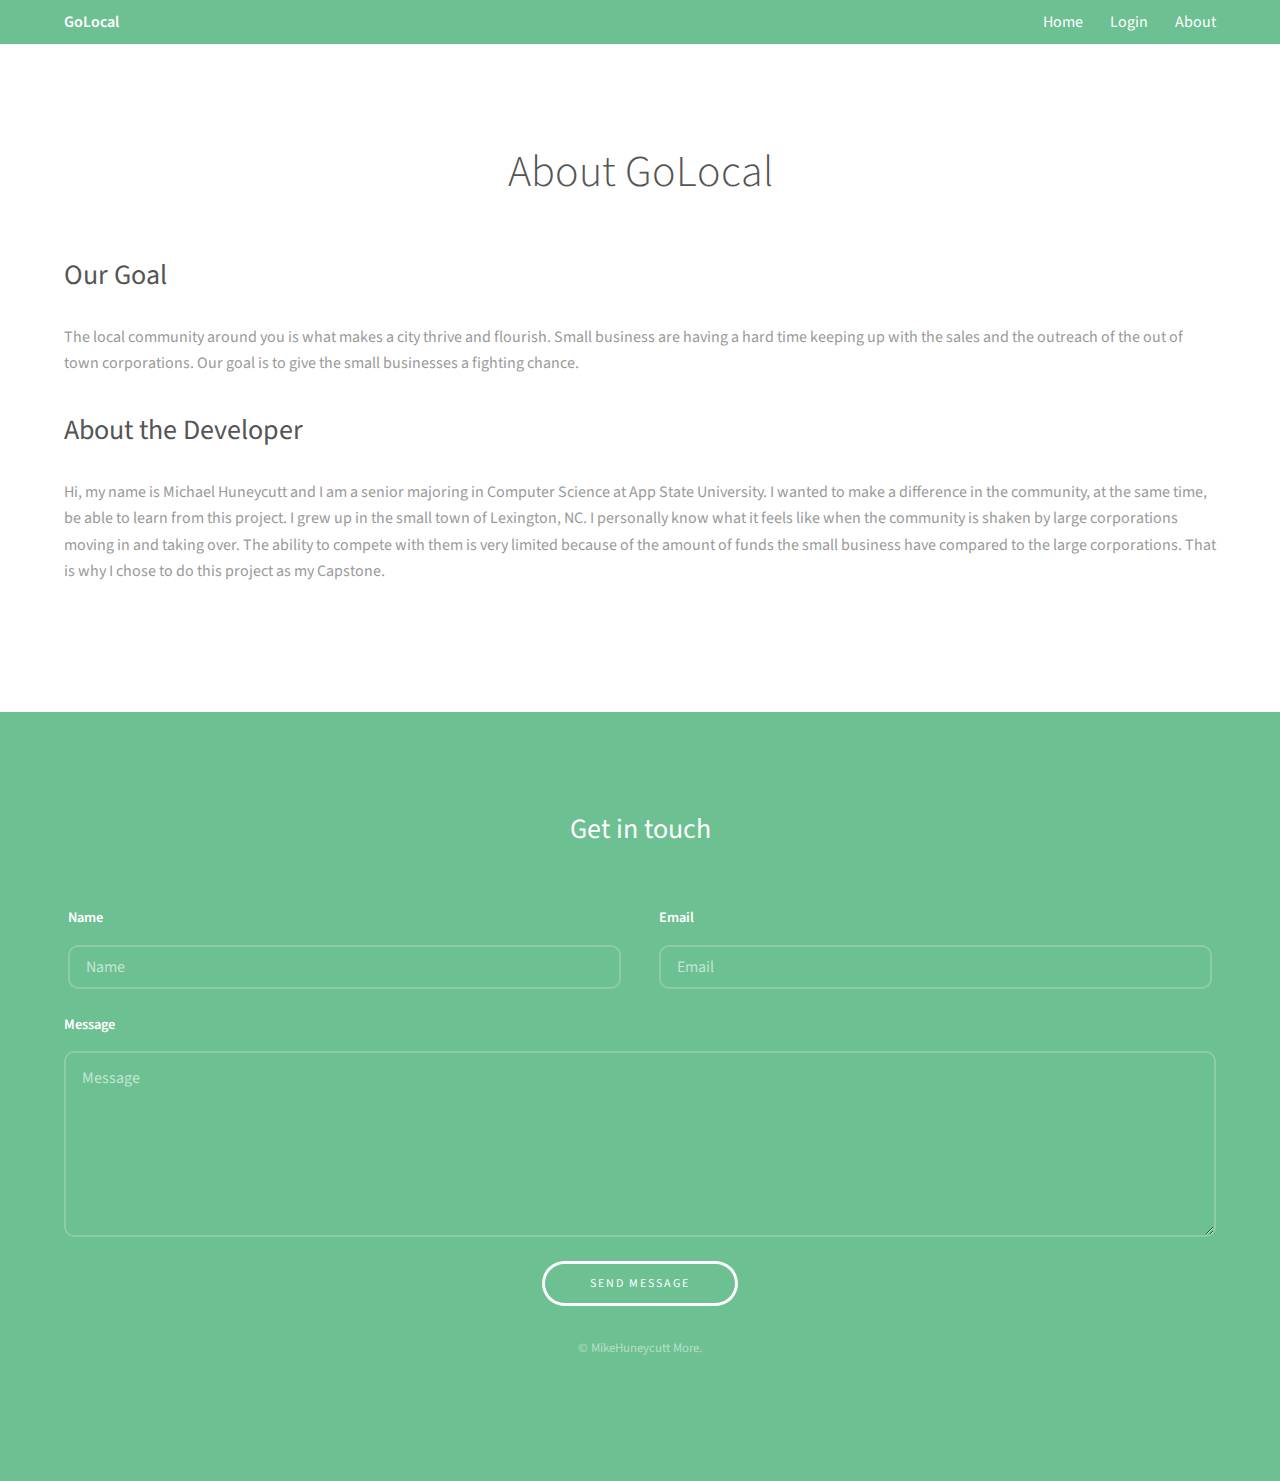
==== about.html @ 4cf11642 "updated git with webfiles" ====
<!DOCTYPE HTML>
<!--
	Projection by TEMPLATED
	templated.co @templatedco
	Released for free under the Creative Commons Attribution 3.0 license (templated.co/license)
-->
<html>
	<head>
		<title>About</title>
		<meta charset="utf-8" />
		<meta name="viewport" content="width=device-width, initial-scale=1" />
		<link rel="stylesheet" href="assets/css/main.css" />
	</head>
	<body class="subpage">

		<!-- Header -->
			<header id="header">
				<div class="inner">
					<a href="index.html" class="logo"><strong>GoLocal</strong></a>
					<nav id="nav">
						<a href="index.html">Home</a>
						<a href="login.html">Login</a>
						<a href="about.html">About</a>
					</nav>
					<a href="#navPanel" class="navPanelToggle"><span class="fa fa-bars"></span></a>
				</div>
			</header>

		<!-- Main -->
			<section id="main" class="wrapper">
				<div class="inner">
					<header class="align-center">
						<h2>About GoLocal</h2>
						<p></p>
					</header>

					<!-- Content -->
						<h3 id="content">Our Goal</h3>
						<p>The local community around you is what makes a city thrive and flourish. Small business are having a hard time keeping up with the sales and the outreach of the out of town corporations. Our goal is to give the small businesses a fighting chance. </p>
						<div class="row">
							<div class="12u$">
								<h3>About the Developer</h3>
								<p>Hi, my name is Michael Huneycutt and I am a senior majoring in Computer Science at App State University. I wanted to make a difference in the community, at the same time, be able to learn from this project. I grew up in the small town of Lexington, NC. I personally know what it feels like when the community is shaken by large corporations moving in and taking over. The ability to compete with them is very limited because of the amount of funds the small business have compared to the large corporations. That is why I chose to do this project as my Capstone. </p>
							</div>
							
						</div>

					</div>

				</div>

			</section>

		<!-- Footer -->
			<footer id="footer">
				<div class="inner">

					<h3>Get in touch</h3>

					<form action="#" method="post">

						<div class="field half first">
							<label for="name">Name</label>
							<input name="name" id="name" type="text" placeholder="Name">
						</div>
						<div class="field half">
							<label for="email">Email</label>
							<input name="email" id="email" type="email" placeholder="Email">
						</div>
						<div class="field">
							<label for="message">Message</label>
							<textarea name="message" id="message" rows="6" placeholder="Message"></textarea>
						</div>
						<ul class="actions">
							<li><input value="Send Message" class="button alt" type="submit"></li>
						</ul>
					</form>

					<div class="copyright">
						&copy; MikeHuneycutt <a href="https://student.cs.appstate.edu/huneycuttmd1">More</a>.
					</div>

				</div>
			</footer>

		<!-- Scripts -->
			<script src="assets/js/jquery.min.js"></script>
			<script src="assets/js/skel.min.js"></script>
			<script src="assets/js/util.js"></script>
			<script src="assets/js/main.js"></script>

	</body>
</html>
---- assets/css/main.css ----
@charset "UTF-8";
@import url(font-awesome.min.css);
@import "https://fonts.googleapis.com/css?family=Source+Sans+Pro:300,400,600";

/*
	Projection by TEMPLATED
	templated.co @templatedco
	Released for free under the Creative Commons Attribution 3.0 license (templated.co/license)
*/

/* Reset */

	html, body, div, span, applet, object, iframe, h1, h2, h3, h4, h5, h6, p, blockquote, pre, a, abbr, acronym, address, big, cite, code, del, dfn, em, img, ins, kbd, q, s, samp, small, strike, strong, sub, sup, tt, var, b, u, i, center, dl, dt, dd, ol, ul, li, fieldset, form, label, legend, table, caption, tbody, tfoot, thead, tr, th, td, article, aside, canvas, details, embed, figure, figcaption, footer, header, hgroup, menu, nav, output, ruby, section, summary, time, mark, audio, video {
		margin: 0;
		padding: 0;
		border: 0;
		font-size: 100%;
		font: inherit;
		vertical-align: baseline;
	}

	article, aside, details, figcaption, figure, footer, header, hgroup, menu, nav, section {
		display: block;
	}

	body {
		line-height: 1;
	}

	ol, ul {
		list-style: none;
	}

	blockquote, q {
		quotes: none;
	}

	blockquote:before, blockquote:after, q:before, q:after {
		content: '';
		content: none;
	}

	table {
		border-collapse: collapse;
		border-spacing: 0;
	}

	body {
		-webkit-text-size-adjust: none;
	}

/* Box Model */

	*, *:before, *:after {
		-moz-box-sizing: border-box;
		-webkit-box-sizing: border-box;
		box-sizing: border-box;
	}

/* Containers */

	.container {
		margin-left: auto;
		margin-right: auto;
	}

	.container.\31 25\25 {
		width: 100%;
		max-width: 100em;
		min-width: 80em;
	}

	.container.\37 5\25 {
		width: 60em;
	}

	.container.\35 0\25 {
		width: 40em;
	}

	.container.\32 5\25 {
		width: 20em;
	}

	.container {
		width: 80em;
	}

	@media screen and (max-width: 1680px) {

		.container.\31 25\25 {
			width: 100%;
			max-width: 100em;
			min-width: 80em;
		}

		.container.\37 5\25 {
			width: 60em;
		}

		.container.\35 0\25 {
			width: 40em;
		}

		.container.\32 5\25 {
			width: 20em;
		}

		.container {
			width: 80em;
		}

	}

	@media screen and (max-width: 1280px) {

		.container.\31 25\25 {
			width: 100%;
			max-width: 81.25em;
			min-width: 65em;
		}

		.container.\37 5\25 {
			width: 48.75em;
		}

		.container.\35 0\25 {
			width: 32.5em;
		}

		.container.\32 5\25 {
			width: 16.25em;
		}

		.container {
			width: 65em;
		}

	}

	@media screen and (max-width: 980px) {

		.container.\31 25\25 {
			width: 100%;
			max-width: 112.5%;
			min-width: 90%;
		}

		.container.\37 5\25 {
			width: 67.5%;
		}

		.container.\35 0\25 {
			width: 45%;
		}

		.container.\32 5\25 {
			width: 22.5%;
		}

		.container {
			width: 90%;
		}

	}

	@media screen and (max-width: 736px) {

		.container.\31 25\25 {
			width: 100%;
			max-width: 112.5%;
			min-width: 90%;
		}

		.container.\37 5\25 {
			width: 67.5%;
		}

		.container.\35 0\25 {
			width: 45%;
		}

		.container.\32 5\25 {
			width: 22.5%;
		}

		.container {
			width: 90% !important;
		}

	}

	@media screen and (max-width: 480px) {

		.container.\31 25\25 {
			width: 100%;
			max-width: 112.5%;
			min-width: 90%;
		}

		.container.\37 5\25 {
			width: 67.5%;
		}

		.container.\35 0\25 {
			width: 45%;
		}

		.container.\32 5\25 {
			width: 22.5%;
		}

		.container {
			width: 90% !important;
		}

	}

/* Grid */

	.row {
		border-bottom: solid 1px transparent;
		-moz-box-sizing: border-box;
		-webkit-box-sizing: border-box;
		box-sizing: border-box;
	}

	.row > * {
		float: left;
		-moz-box-sizing: border-box;
		-webkit-box-sizing: border-box;
		box-sizing: border-box;
	}

	.row:after, .row:before {
		content: '';
		display: block;
		clear: both;
		height: 0;
	}

	.row.uniform > * > :first-child {
		margin-top: 0;
	}

	.row.uniform > * > :last-child {
		margin-bottom: 0;
	}

	.row.\30 \25 > * {
		padding: 0 0 0 0em;
	}

	.row.\30 \25 {
		margin: 0 0 -1px 0em;
	}

	.row.uniform.\30 \25 > * {
		padding: 0em 0 0 0em;
	}

	.row.uniform.\30 \25 {
		margin: 0em 0 -1px 0em;
	}

	.row > * {
		padding: 0 0 0 2em;
	}

	.row {
		margin: 0 0 -1px -2em;
	}

	.row.uniform > * {
		padding: 2em 0 0 2em;
	}

	.row.uniform {
		margin: -2em 0 -1px -2em;
	}

	.row.\32 00\25 > * {
		padding: 0 0 0 4em;
	}

	.row.\32 00\25 {
		margin: 0 0 -1px -4em;
	}

	.row.uniform.\32 00\25 > * {
		padding: 4em 0 0 4em;
	}

	.row.uniform.\32 00\25 {
		margin: -4em 0 -1px -4em;
	}

	.row.\31 50\25 > * {
		padding: 0 0 0 3em;
	}

	.row.\31 50\25 {
		margin: 0 0 -1px -3em;
	}

	.row.uniform.\31 50\25 > * {
		padding: 3em 0 0 3em;
	}

	.row.uniform.\31 50\25 {
		margin: -3em 0 -1px -3em;
	}

	.row.\35 0\25 > * {
		padding: 0 0 0 1em;
	}

	.row.\35 0\25 {
		margin: 0 0 -1px -1em;
	}

	.row.uniform.\35 0\25 > * {
		padding: 1em 0 0 1em;
	}

	.row.uniform.\35 0\25 {
		margin: -1em 0 -1px -1em;
	}

	.row.\32 5\25 > * {
		padding: 0 0 0 0.5em;
	}

	.row.\32 5\25 {
		margin: 0 0 -1px -0.5em;
	}

	.row.uniform.\32 5\25 > * {
		padding: 0.5em 0 0 0.5em;
	}

	.row.uniform.\32 5\25 {
		margin: -0.5em 0 -1px -0.5em;
	}

	.\31 2u, .\31 2u\24 {
		width: 100%;
		clear: none;
		margin-left: 0;
	}

	.\31 1u, .\31 1u\24 {
		width: 91.6666666667%;
		clear: none;
		margin-left: 0;
	}

	.\31 0u, .\31 0u\24 {
		width: 83.3333333333%;
		clear: none;
		margin-left: 0;
	}

	.\39 u, .\39 u\24 {
		width: 75%;
		clear: none;
		margin-left: 0;
	}

	.\38 u, .\38 u\24 {
		width: 66.6666666667%;
		clear: none;
		margin-left: 0;
	}

	.\37 u, .\37 u\24 {
		width: 58.3333333333%;
		clear: none;
		margin-left: 0;
	}

	.\36 u, .\36 u\24 {
		width: 50%;
		clear: none;
		margin-left: 0;
	}

	.\35 u, .\35 u\24 {
		width: 41.6666666667%;
		clear: none;
		margin-left: 0;
	}

	.\34 u, .\34 u\24 {
		width: 33.3333333333%;
		clear: none;
		margin-left: 0;
	}

	.\33 u, .\33 u\24 {
		width: 25%;
		clear: none;
		margin-left: 0;
	}

	.\32 u, .\32 u\24 {
		width: 16.6666666667%;
		clear: none;
		margin-left: 0;
	}

	.\31 u, .\31 u\24 {
		width: 8.3333333333%;
		clear: none;
		margin-left: 0;
	}

	.\31 2u\24 + *,
	.\31 1u\24 + *,
	.\31 0u\24 + *,
	.\39 u\24 + *,
	.\38 u\24 + *,
	.\37 u\24 + *,
	.\36 u\24 + *,
	.\35 u\24 + *,
	.\34 u\24 + *,
	.\33 u\24 + *,
	.\32 u\24 + *,
	.\31 u\24 + * {
		clear: left;
	}

	.\-11u {
		margin-left: 91.66667%;
	}

	.\-10u {
		margin-left: 83.33333%;
	}

	.\-9u {
		margin-left: 75%;
	}

	.\-8u {
		margin-left: 66.66667%;
	}

	.\-7u {
		margin-left: 58.33333%;
	}

	.\-6u {
		margin-left: 50%;
	}

	.\-5u {
		margin-left: 41.66667%;
	}

	.\-4u {
		margin-left: 33.33333%;
	}

	.\-3u {
		margin-left: 25%;
	}

	.\-2u {
		margin-left: 16.66667%;
	}

	.\-1u {
		margin-left: 8.33333%;
	}

	@media screen and (max-width: 1680px) {

		.row > * {
			padding: 0 0 0 2em;
		}

		.row {
			margin: 0 0 -1px -2em;
		}

		.row.uniform > * {
			padding: 2em 0 0 2em;
		}

		.row.uniform {
			margin: -2em 0 -1px -2em;
		}

		.row.\32 00\25 > * {
			padding: 0 0 0 4em;
		}

		.row.\32 00\25 {
			margin: 0 0 -1px -4em;
		}

		.row.uniform.\32 00\25 > * {
			padding: 4em 0 0 4em;
		}

		.row.uniform.\32 00\25 {
			margin: -4em 0 -1px -4em;
		}

		.row.\31 50\25 > * {
			padding: 0 0 0 3em;
		}

		.row.\31 50\25 {
			margin: 0 0 -1px -3em;
		}

		.row.uniform.\31 50\25 > * {
			padding: 3em 0 0 3em;
		}

		.row.uniform.\31 50\25 {
			margin: -3em 0 -1px -3em;
		}

		.row.\35 0\25 > * {
			padding: 0 0 0 1em;
		}

		.row.\35 0\25 {
			margin: 0 0 -1px -1em;
		}

		.row.uniform.\35 0\25 > * {
			padding: 1em 0 0 1em;
		}

		.row.uniform.\35 0\25 {
			margin: -1em 0 -1px -1em;
		}

		.row.\32 5\25 > * {
			padding: 0 0 0 0.5em;
		}

		.row.\32 5\25 {
			margin: 0 0 -1px -0.5em;
		}

		.row.uniform.\32 5\25 > * {
			padding: 0.5em 0 0 0.5em;
		}

		.row.uniform.\32 5\25 {
			margin: -0.5em 0 -1px -0.5em;
		}

		.\31 2u\28xlarge\29, .\31 2u\24\28xlarge\29 {
			width: 100%;
			clear: none;
			margin-left: 0;
		}

		.\31 1u\28xlarge\29, .\31 1u\24\28xlarge\29 {
			width: 91.6666666667%;
			clear: none;
			margin-left: 0;
		}

		.\31 0u\28xlarge\29, .\31 0u\24\28xlarge\29 {
			width: 83.3333333333%;
			clear: none;
			margin-left: 0;
		}

		.\39 u\28xlarge\29, .\39 u\24\28xlarge\29 {
			width: 75%;
			clear: none;
			margin-left: 0;
		}

		.\38 u\28xlarge\29, .\38 u\24\28xlarge\29 {
			width: 66.6666666667%;
			clear: none;
			margin-left: 0;
		}

		.\37 u\28xlarge\29, .\37 u\24\28xlarge\29 {
			width: 58.3333333333%;
			clear: none;
			margin-left: 0;
		}

		.\36 u\28xlarge\29, .\36 u\24\28xlarge\29 {
			width: 50%;
			clear: none;
			margin-left: 0;
		}

		.\35 u\28xlarge\29, .\35 u\24\28xlarge\29 {
			width: 41.6666666667%;
			clear: none;
			margin-left: 0;
		}

		.\34 u\28xlarge\29, .\34 u\24\28xlarge\29 {
			width: 33.3333333333%;
			clear: none;
			margin-left: 0;
		}

		.\33 u\28xlarge\29, .\33 u\24\28xlarge\29 {
			width: 25%;
			clear: none;
			margin-left: 0;
		}

		.\32 u\28xlarge\29, .\32 u\24\28xlarge\29 {
			width: 16.6666666667%;
			clear: none;
			margin-left: 0;
		}

		.\31 u\28xlarge\29, .\31 u\24\28xlarge\29 {
			width: 8.3333333333%;
			clear: none;
			margin-left: 0;
		}

		.\31 2u\24\28xlarge\29 + *,
		.\31 1u\24\28xlarge\29 + *,
		.\31 0u\24\28xlarge\29 + *,
		.\39 u\24\28xlarge\29 + *,
		.\38 u\24\28xlarge\29 + *,
		.\37 u\24\28xlarge\29 + *,
		.\36 u\24\28xlarge\29 + *,
		.\35 u\24\28xlarge\29 + *,
		.\34 u\24\28xlarge\29 + *,
		.\33 u\24\28xlarge\29 + *,
		.\32 u\24\28xlarge\29 + *,
		.\31 u\24\28xlarge\29 + * {
			clear: left;
		}

		.\-11u\28xlarge\29 {
			margin-left: 91.66667%;
		}

		.\-10u\28xlarge\29 {
			margin-left: 83.33333%;
		}

		.\-9u\28xlarge\29 {
			margin-left: 75%;
		}

		.\-8u\28xlarge\29 {
			margin-left: 66.66667%;
		}

		.\-7u\28xlarge\29 {
			margin-left: 58.33333%;
		}

		.\-6u\28xlarge\29 {
			margin-left: 50%;
		}

		.\-5u\28xlarge\29 {
			margin-left: 41.66667%;
		}

		.\-4u\28xlarge\29 {
			margin-left: 33.33333%;
		}

		.\-3u\28xlarge\29 {
			margin-left: 25%;
		}

		.\-2u\28xlarge\29 {
			margin-left: 16.66667%;
		}

		.\-1u\28xlarge\29 {
			margin-left: 8.33333%;
		}

	}

	@media screen and (max-width: 1280px) {

		.row > * {
			padding: 0 0 0 1.5em;
		}

		.row {
			margin: 0 0 -1px -1.5em;
		}

		.row.uniform > * {
			padding: 1.5em 0 0 1.5em;
		}

		.row.uniform {
			margin: -1.5em 0 -1px -1.5em;
		}

		.row.\32 00\25 > * {
			padding: 0 0 0 3em;
		}

		.row.\32 00\25 {
			margin: 0 0 -1px -3em;
		}

		.row.uniform.\32 00\25 > * {
			padding: 3em 0 0 3em;
		}

		.row.uniform.\32 00\25 {
			margin: -3em 0 -1px -3em;
		}

		.row.\31 50\25 > * {
			padding: 0 0 0 2.25em;
		}

		.row.\31 50\25 {
			margin: 0 0 -1px -2.25em;
		}

		.row.uniform.\31 50\25 > * {
			padding: 2.25em 0 0 2.25em;
		}

		.row.uniform.\31 50\25 {
			margin: -2.25em 0 -1px -2.25em;
		}

		.row.\35 0\25 > * {
			padding: 0 0 0 0.75em;
		}

		.row.\35 0\25 {
			margin: 0 0 -1px -0.75em;
		}

		.row.uniform.\35 0\25 > * {
			padding: 0.75em 0 0 0.75em;
		}

		.row.uniform.\35 0\25 {
			margin: -0.75em 0 -1px -0.75em;
		}

		.row.\32 5\25 > * {
			padding: 0 0 0 0.375em;
		}

		.row.\32 5\25 {
			margin: 0 0 -1px -0.375em;
		}

		.row.uniform.\32 5\25 > * {
			padding: 0.375em 0 0 0.375em;
		}

		.row.uniform.\32 5\25 {
			margin: -0.375em 0 -1px -0.375em;
		}

		.\31 2u\28large\29, .\31 2u\24\28large\29 {
			width: 100%;
			clear: none;
			margin-left: 0;
		}

		.\31 1u\28large\29, .\31 1u\24\28large\29 {
			width: 91.6666666667%;
			clear: none;
			margin-left: 0;
		}

		.\31 0u\28large\29, .\31 0u\24\28large\29 {
			width: 83.3333333333%;
			clear: none;
			margin-left: 0;
		}

		.\39 u\28large\29, .\39 u\24\28large\29 {
			width: 75%;
			clear: none;
			margin-left: 0;
		}

		.\38 u\28large\29, .\38 u\24\28large\29 {
			width: 66.6666666667%;
			clear: none;
			margin-left: 0;
		}

		.\37 u\28large\29, .\37 u\24\28large\29 {
			width: 58.3333333333%;
			clear: none;
			margin-left: 0;
		}

		.\36 u\28large\29, .\36 u\24\28large\29 {
			width: 50%;
			clear: none;
			margin-left: 0;
		}

		.\35 u\28large\29, .\35 u\24\28large\29 {
			width: 41.6666666667%;
			clear: none;
			margin-left: 0;
		}

		.\34 u\28large\29, .\34 u\24\28large\29 {
			width: 33.3333333333%;
			clear: none;
			margin-left: 0;
		}

		.\33 u\28large\29, .\33 u\24\28large\29 {
			width: 25%;
			clear: none;
			margin-left: 0;
		}

		.\32 u\28large\29, .\32 u\24\28large\29 {
			width: 16.6666666667%;
			clear: none;
			margin-left: 0;
		}

		.\31 u\28large\29, .\31 u\24\28large\29 {
			width: 8.3333333333%;
			clear: none;
			margin-left: 0;
		}

		.\31 2u\24\28large\29 + *,
		.\31 1u\24\28large\29 + *,
		.\31 0u\24\28large\29 + *,
		.\39 u\24\28large\29 + *,
		.\38 u\24\28large\29 + *,
		.\37 u\24\28large\29 + *,
		.\36 u\24\28large\29 + *,
		.\35 u\24\28large\29 + *,
		.\34 u\24\28large\29 + *,
		.\33 u\24\28large\29 + *,
		.\32 u\24\28large\29 + *,
		.\31 u\24\28large\29 + * {
			clear: left;
		}

		.\-11u\28large\29 {
			margin-left: 91.66667%;
		}

		.\-10u\28large\29 {
			margin-left: 83.33333%;
		}

		.\-9u\28large\29 {
			margin-left: 75%;
		}

		.\-8u\28large\29 {
			margin-left: 66.66667%;
		}

		.\-7u\28large\29 {
			margin-left: 58.33333%;
		}

		.\-6u\28large\29 {
			margin-left: 50%;
		}

		.\-5u\28large\29 {
			margin-left: 41.66667%;
		}

		.\-4u\28large\29 {
			margin-left: 33.33333%;
		}

		.\-3u\28large\29 {
			margin-left: 25%;
		}

		.\-2u\28large\29 {
			margin-left: 16.66667%;
		}

		.\-1u\28large\29 {
			margin-left: 8.33333%;
		}

	}

	@media screen and (max-width: 980px) {

		.row > * {
			padding: 0 0 0 1.5em;
		}

		.row {
			margin: 0 0 -1px -1.5em;
		}

		.row.uniform > * {
			padding: 1.5em 0 0 1.5em;
		}

		.row.uniform {
			margin: -1.5em 0 -1px -1.5em;
		}

		.row.\32 00\25 > * {
			padding: 0 0 0 3em;
		}

		.row.\32 00\25 {
			margin: 0 0 -1px -3em;
		}

		.row.uniform.\32 00\25 > * {
			padding: 3em 0 0 3em;
		}

		.row.uniform.\32 00\25 {
			margin: -3em 0 -1px -3em;
		}

		.row.\31 50\25 > * {
			padding: 0 0 0 2.25em;
		}

		.row.\31 50\25 {
			margin: 0 0 -1px -2.25em;
		}

		.row.uniform.\31 50\25 > * {
			padding: 2.25em 0 0 2.25em;
		}

		.row.uniform.\31 50\25 {
			margin: -2.25em 0 -1px -2.25em;
		}

		.row.\35 0\25 > * {
			padding: 0 0 0 0.75em;
		}

		.row.\35 0\25 {
			margin: 0 0 -1px -0.75em;
		}

		.row.uniform.\35 0\25 > * {
			padding: 0.75em 0 0 0.75em;
		}

		.row.uniform.\35 0\25 {
			margin: -0.75em 0 -1px -0.75em;
		}

		.row.\32 5\25 > * {
			padding: 0 0 0 0.375em;
		}

		.row.\32 5\25 {
			margin: 0 0 -1px -0.375em;
		}

		.row.uniform.\32 5\25 > * {
			padding: 0.375em 0 0 0.375em;
		}

		.row.uniform.\32 5\25 {
			margin: -0.375em 0 -1px -0.375em;
		}

		.\31 2u\28medium\29, .\31 2u\24\28medium\29 {
			width: 100%;
			clear: none;
			margin-left: 0;
		}

		.\31 1u\28medium\29, .\31 1u\24\28medium\29 {
			width: 91.6666666667%;
			clear: none;
			margin-left: 0;
		}

		.\31 0u\28medium\29, .\31 0u\24\28medium\29 {
			width: 83.3333333333%;
			clear: none;
			margin-left: 0;
		}

		.\39 u\28medium\29, .\39 u\24\28medium\29 {
			width: 75%;
			clear: none;
			margin-left: 0;
		}

		.\38 u\28medium\29, .\38 u\24\28medium\29 {
			width: 66.6666666667%;
			clear: none;
			margin-left: 0;
		}

		.\37 u\28medium\29, .\37 u\24\28medium\29 {
			width: 58.3333333333%;
			clear: none;
			margin-left: 0;
		}

		.\36 u\28medium\29, .\36 u\24\28medium\29 {
			width: 50%;
			clear: none;
			margin-left: 0;
		}

		.\35 u\28medium\29, .\35 u\24\28medium\29 {
			width: 41.6666666667%;
			clear: none;
			margin-left: 0;
		}

		.\34 u\28medium\29, .\34 u\24\28medium\29 {
			width: 33.3333333333%;
			clear: none;
			margin-left: 0;
		}

		.\33 u\28medium\29, .\33 u\24\28medium\29 {
			width: 25%;
			clear: none;
			margin-left: 0;
		}

		.\32 u\28medium\29, .\32 u\24\28medium\29 {
			width: 16.6666666667%;
			clear: none;
			margin-left: 0;
		}

		.\31 u\28medium\29, .\31 u\24\28medium\29 {
			width: 8.3333333333%;
			clear: none;
			margin-left: 0;
		}

		.\31 2u\24\28medium\29 + *,
		.\31 1u\24\28medium\29 + *,
		.\31 0u\24\28medium\29 + *,
		.\39 u\24\28medium\29 + *,
		.\38 u\24\28medium\29 + *,
		.\37 u\24\28medium\29 + *,
		.\36 u\24\28medium\29 + *,
		.\35 u\24\28medium\29 + *,
		.\34 u\24\28medium\29 + *,
		.\33 u\24\28medium\29 + *,
		.\32 u\24\28medium\29 + *,
		.\31 u\24\28medium\29 + * {
			clear: left;
		}

		.\-11u\28medium\29 {
			margin-left: 91.66667%;
		}

		.\-10u\28medium\29 {
			margin-left: 83.33333%;
		}

		.\-9u\28medium\29 {
			margin-left: 75%;
		}

		.\-8u\28medium\29 {
			margin-left: 66.66667%;
		}

		.\-7u\28medium\29 {
			margin-left: 58.33333%;
		}

		.\-6u\28medium\29 {
			margin-left: 50%;
		}

		.\-5u\28medium\29 {
			margin-left: 41.66667%;
		}

		.\-4u\28medium\29 {
			margin-left: 33.33333%;
		}

		.\-3u\28medium\29 {
			margin-left: 25%;
		}

		.\-2u\28medium\29 {
			margin-left: 16.66667%;
		}

		.\-1u\28medium\29 {
			margin-left: 8.33333%;
		}

	}

	@media screen and (max-width: 736px) {

		.row > * {
			padding: 0 0 0 1.25em;
		}

		.row {
			margin: 0 0 -1px -1.25em;
		}

		.row.uniform > * {
			padding: 1.25em 0 0 1.25em;
		}

		.row.uniform {
			margin: -1.25em 0 -1px -1.25em;
		}

		.row.\32 00\25 > * {
			padding: 0 0 0 2.5em;
		}

		.row.\32 00\25 {
			margin: 0 0 -1px -2.5em;
		}

		.row.uniform.\32 00\25 > * {
			padding: 2.5em 0 0 2.5em;
		}

		.row.uniform.\32 00\25 {
			margin: -2.5em 0 -1px -2.5em;
		}

		.row.\31 50\25 > * {
			padding: 0 0 0 1.875em;
		}

		.row.\31 50\25 {
			margin: 0 0 -1px -1.875em;
		}

		.row.uniform.\31 50\25 > * {
			padding: 1.875em 0 0 1.875em;
		}

		.row.uniform.\31 50\25 {
			margin: -1.875em 0 -1px -1.875em;
		}

		.row.\35 0\25 > * {
			padding: 0 0 0 0.625em;
		}

		.row.\35 0\25 {
			margin: 0 0 -1px -0.625em;
		}

		.row.uniform.\35 0\25 > * {
			padding: 0.625em 0 0 0.625em;
		}

		.row.uniform.\35 0\25 {
			margin: -0.625em 0 -1px -0.625em;
		}

		.row.\32 5\25 > * {
			padding: 0 0 0 0.3125em;
		}

		.row.\32 5\25 {
			margin: 0 0 -1px -0.3125em;
		}

		.row.uniform.\32 5\25 > * {
			padding: 0.3125em 0 0 0.3125em;
		}

		.row.uniform.\32 5\25 {
			margin: -0.3125em 0 -1px -0.3125em;
		}

		.\31 2u\28small\29, .\31 2u\24\28small\29 {
			width: 100%;
			clear: none;
			margin-left: 0;
		}

		.\31 1u\28small\29, .\31 1u\24\28small\29 {
			width: 91.6666666667%;
			clear: none;
			margin-left: 0;
		}

		.\31 0u\28small\29, .\31 0u\24\28small\29 {
			width: 83.3333333333%;
			clear: none;
			margin-left: 0;
		}

		.\39 u\28small\29, .\39 u\24\28small\29 {
			width: 75%;
			clear: none;
			margin-left: 0;
		}

		.\38 u\28small\29, .\38 u\24\28small\29 {
			width: 66.6666666667%;
			clear: none;
			margin-left: 0;
		}

		.\37 u\28small\29, .\37 u\24\28small\29 {
			width: 58.3333333333%;
			clear: none;
			margin-left: 0;
		}

		.\36 u\28small\29, .\36 u\24\28small\29 {
			width: 50%;
			clear: none;
			margin-left: 0;
		}

		.\35 u\28small\29, .\35 u\24\28small\29 {
			width: 41.6666666667%;
			clear: none;
			margin-left: 0;
		}

		.\34 u\28small\29, .\34 u\24\28small\29 {
			width: 33.3333333333%;
			clear: none;
			margin-left: 0;
		}

		.\33 u\28small\29, .\33 u\24\28small\29 {
			width: 25%;
			clear: none;
			margin-left: 0;
		}

		.\32 u\28small\29, .\32 u\24\28small\29 {
			width: 16.6666666667%;
			clear: none;
			margin-left: 0;
		}

		.\31 u\28small\29, .\31 u\24\28small\29 {
			width: 8.3333333333%;
			clear: none;
			margin-left: 0;
		}

		.\31 2u\24\28small\29 + *,
		.\31 1u\24\28small\29 + *,
		.\31 0u\24\28small\29 + *,
		.\39 u\24\28small\29 + *,
		.\38 u\24\28small\29 + *,
		.\37 u\24\28small\29 + *,
		.\36 u\24\28small\29 + *,
		.\35 u\24\28small\29 + *,
		.\34 u\24\28small\29 + *,
		.\33 u\24\28small\29 + *,
		.\32 u\24\28small\29 + *,
		.\31 u\24\28small\29 + * {
			clear: left;
		}

		.\-11u\28small\29 {
			margin-left: 91.66667%;
		}

		.\-10u\28small\29 {
			margin-left: 83.33333%;
		}

		.\-9u\28small\29 {
			margin-left: 75%;
		}

		.\-8u\28small\29 {
			margin-left: 66.66667%;
		}

		.\-7u\28small\29 {
			margin-left: 58.33333%;
		}

		.\-6u\28small\29 {
			margin-left: 50%;
		}

		.\-5u\28small\29 {
			margin-left: 41.66667%;
		}

		.\-4u\28small\29 {
			margin-left: 33.33333%;
		}

		.\-3u\28small\29 {
			margin-left: 25%;
		}

		.\-2u\28small\29 {
			margin-left: 16.66667%;
		}

		.\-1u\28small\29 {
			margin-left: 8.33333%;
		}

	}

	@media screen and (max-width: 480px) {

		.row > * {
			padding: 0 0 0 1.25em;
		}

		.row {
			margin: 0 0 -1px -1.25em;
		}

		.row.uniform > * {
			padding: 1.25em 0 0 1.25em;
		}

		.row.uniform {
			margin: -1.25em 0 -1px -1.25em;
		}

		.row.\32 00\25 > * {
			padding: 0 0 0 2.5em;
		}

		.row.\32 00\25 {
			margin: 0 0 -1px -2.5em;
		}

		.row.uniform.\32 00\25 > * {
			padding: 2.5em 0 0 2.5em;
		}

		.row.uniform.\32 00\25 {
			margin: -2.5em 0 -1px -2.5em;
		}

		.row.\31 50\25 > * {
			padding: 0 0 0 1.875em;
		}

		.row.\31 50\25 {
			margin: 0 0 -1px -1.875em;
		}

		.row.uniform.\31 50\25 > * {
			padding: 1.875em 0 0 1.875em;
		}

		.row.uniform.\31 50\25 {
			margin: -1.875em 0 -1px -1.875em;
		}

		.row.\35 0\25 > * {
			padding: 0 0 0 0.625em;
		}

		.row.\35 0\25 {
			margin: 0 0 -1px -0.625em;
		}

		.row.uniform.\35 0\25 > * {
			padding: 0.625em 0 0 0.625em;
		}

		.row.uniform.\35 0\25 {
			margin: -0.625em 0 -1px -0.625em;
		}

		.row.\32 5\25 > * {
			padding: 0 0 0 0.3125em;
		}

		.row.\32 5\25 {
			margin: 0 0 -1px -0.3125em;
		}

		.row.uniform.\32 5\25 > * {
			padding: 0.3125em 0 0 0.3125em;
		}

		.row.uniform.\32 5\25 {
			margin: -0.3125em 0 -1px -0.3125em;
		}

		.\31 2u\28xsmall\29, .\31 2u\24\28xsmall\29 {
			width: 100%;
			clear: none;
			margin-left: 0;
		}

		.\31 1u\28xsmall\29, .\31 1u\24\28xsmall\29 {
			width: 91.6666666667%;
			clear: none;
			margin-left: 0;
		}

		.\31 0u\28xsmall\29, .\31 0u\24\28xsmall\29 {
			width: 83.3333333333%;
			clear: none;
			margin-left: 0;
		}

		.\39 u\28xsmall\29, .\39 u\24\28xsmall\29 {
			width: 75%;
			clear: none;
			margin-left: 0;
		}

		.\38 u\28xsmall\29, .\38 u\24\28xsmall\29 {
			width: 66.6666666667%;
			clear: none;
			margin-left: 0;
		}

		.\37 u\28xsmall\29, .\37 u\24\28xsmall\29 {
			width: 58.3333333333%;
			clear: none;
			margin-left: 0;
		}

		.\36 u\28xsmall\29, .\36 u\24\28xsmall\29 {
			width: 50%;
			clear: none;
			margin-left: 0;
		}

		.\35 u\28xsmall\29, .\35 u\24\28xsmall\29 {
			width: 41.6666666667%;
			clear: none;
			margin-left: 0;
		}

		.\34 u\28xsmall\29, .\34 u\24\28xsmall\29 {
			width: 33.3333333333%;
			clear: none;
			margin-left: 0;
		}

		.\33 u\28xsmall\29, .\33 u\24\28xsmall\29 {
			width: 25%;
			clear: none;
			margin-left: 0;
		}

		.\32 u\28xsmall\29, .\32 u\24\28xsmall\29 {
			width: 16.6666666667%;
			clear: none;
			margin-left: 0;
		}

		.\31 u\28xsmall\29, .\31 u\24\28xsmall\29 {
			width: 8.3333333333%;
			clear: none;
			margin-left: 0;
		}

		.\31 2u\24\28xsmall\29 + *,
		.\31 1u\24\28xsmall\29 + *,
		.\31 0u\24\28xsmall\29 + *,
		.\39 u\24\28xsmall\29 + *,
		.\38 u\24\28xsmall\29 + *,
		.\37 u\24\28xsmall\29 + *,
		.\36 u\24\28xsmall\29 + *,
		.\35 u\24\28xsmall\29 + *,
		.\34 u\24\28xsmall\29 + *,
		.\33 u\24\28xsmall\29 + *,
		.\32 u\24\28xsmall\29 + *,
		.\31 u\24\28xsmall\29 + * {
			clear: left;
		}

		.\-11u\28xsmall\29 {
			margin-left: 91.66667%;
		}

		.\-10u\28xsmall\29 {
			margin-left: 83.33333%;
		}

		.\-9u\28xsmall\29 {
			margin-left: 75%;
		}

		.\-8u\28xsmall\29 {
			margin-left: 66.66667%;
		}

		.\-7u\28xsmall\29 {
			margin-left: 58.33333%;
		}

		.\-6u\28xsmall\29 {
			margin-left: 50%;
		}

		.\-5u\28xsmall\29 {
			margin-left: 41.66667%;
		}

		.\-4u\28xsmall\29 {
			margin-left: 33.33333%;
		}

		.\-3u\28xsmall\29 {
			margin-left: 25%;
		}

		.\-2u\28xsmall\29 {
			margin-left: 16.66667%;
		}

		.\-1u\28xsmall\29 {
			margin-left: 8.33333%;
		}

	}

/* Basic */

	@-ms-viewport {
		width: device-width;
	}

	body {
		-ms-overflow-style: scrollbar;
	}

	@media screen and (max-width: 480px) {

		html, body {
			min-width: 320px;
		}

	}

	body {
		background: #fff;
	}

		body.is-loading *, body.is-loading *:before, body.is-loading *:after {
			-moz-animation: none !important;
			-webkit-animation: none !important;
			-ms-animation: none !important;
			animation: none !important;
			-moz-transition: none !important;
			-webkit-transition: none !important;
			-ms-transition: none !important;
			transition: none !important;
		}

/* Type */

	body, input, select, textarea {
		color: #9a9a9a;
		font-family: "Source Sans Pro", Arial, Helvetica, sans-serif;
		font-size: 14pt;
		font-weight: 400;
		line-height: 1.65;
	}

		@media screen and (max-width: 1680px) {

			body, input, select, textarea {
				font-size: 12pt;
			}

		}

		@media screen and (max-width: 1280px) {

			body, input, select, textarea {
				font-size: 12pt;
			}

		}

		@media screen and (max-width: 980px) {

			body, input, select, textarea {
				font-size: 12pt;
			}

		}

		@media screen and (max-width: 736px) {

			body, input, select, textarea {
				font-size: 12pt;
			}

		}

		@media screen and (max-width: 480px) {

			body, input, select, textarea {
				font-size: 12pt;
			}

		}

	a {
		color: #6cc091;
		text-decoration: underline;
	}

		a:hover {
			text-decoration: none;
		}

	strong, b {
		color: #555;
		font-weight: 600;
	}

	em, i {
		font-style: italic;
	}

	p {
		margin: 0 0 2em 0;
	}

	h1, h2, h3, h4, h5, h6 {
		color: #555;
		font-weight: 400;
		line-height: 1.5;
		margin: 0 0 1em 0;
	}

		h1 a, h2 a, h3 a, h4 a, h5 a, h6 a {
			color: inherit;
			text-decoration: none;
		}

	h2 {
		font-size: 1.85em;
		font-weight: 300;
	}

	h3 {
		font-size: 1.75em;
	}

		@media screen and (max-width: 480px) {

			h3 {
				font-size: 1.25em;
			}

		}

	h4 {
		font-size: 1.5em;
	}

	h5 {
		font-size: 0.9em;
	}

	h6 {
		font-size: 0.7em;
	}

	sub {
		font-size: 0.8em;
		position: relative;
		top: 0.5em;
	}

	sup {
		font-size: 0.8em;
		position: relative;
		top: -0.5em;
	}

	blockquote {
		border-left: solid 4px #dbdbdb;
		font-style: italic;
		margin: 0 0 2em 0;
		padding: 0.5em 0 0.5em 2em;
	}

	code {
		background: rgba(144, 144, 144, 0.075);
		border-radius: 0;
		border: solid 1px #dbdbdb;
		font-family: "Courier New", monospace;
		font-size: 0.9em;
		margin: 0 0.25em;
		padding: 0.25em 0.65em;
	}

	pre {
		-webkit-overflow-scrolling: touch;
		font-family: "Courier New", monospace;
		font-size: 0.9em;
		margin: 0 0 2em 0;
	}

		pre code {
			display: block;
			line-height: 1.75;
			padding: 1em 1.5em;
			overflow-x: auto;
		}

	hr {
		border: 0;
		border-bottom: solid 1px #dbdbdb;
		margin: 2em 0;
	}

		hr.major {
			margin: 3em 0;
		}

	.align-left {
		text-align: left;
	}

	.align-center {
		text-align: center;
	}

	.align-right {
		text-align: right;
	}

	.inner {
		max-width: 75em;
		margin: 0 auto;
	}

		@media screen and (max-width: 1280px) {

			.inner {
				max-width: 90%;
			}

		}

		@media screen and (max-width: 480px) {

			.inner {
				max-width: 90%;
			}

		}

/* Section/Article */

	section.special, article.special {
		text-align: center;
	}

		section.special article, article.special article {
			text-align: left;
		}

	section.wrapper, article.wrapper {
		padding: 6em 0;
	}

		section.wrapper header, article.wrapper header {
			margin-bottom: 4em;
		}

			section.wrapper header h2, article.wrapper header h2 {
				font-size: 2.75em;
				margin: 0 0 .5em 0;
			}

			section.wrapper header p, article.wrapper header p {
				font-size: 1em;
			}

		section.wrapper article header, article.wrapper article header {
			margin: 0;
		}

		@media screen and (max-width: 980px) {

			section.wrapper, article.wrapper {
				padding: 4em 0;
			}

		}

		@media screen and (max-width: 736px) {

			section.wrapper, article.wrapper {
				padding: 3em 0;
			}

				section.wrapper header, article.wrapper header {
					margin-bottom: 2em;
				}

					section.wrapper header h2, article.wrapper header h2 {
						font-size: 2em;
					}

					section.wrapper header p, article.wrapper header p {
						font-size: .9em;
					}

		}

		@media screen and (max-width: 480px) {

			section.wrapper article, article.wrapper article {
				text-align: center;
			}

		}

	header p {
		color: #bbb;
		position: relative;
		margin: 0 0 1.5em 0;
	}

	header h2 + p {
		font-size: 1.25em;
		margin-top: -1em;
	}

	header h3 + p {
		font-size: 1.1em;
		margin-top: -0.8em;
	}

	header h4 + p,
	header h5 + p,
	header h6 + p {
		font-size: 0.9em;
		margin-top: -0.6em;
	}

/* Flex */

	.flex {
		display: -ms-flexbox;
		-ms-flex-wrap: wrap;
		-ms-flex-pack: justify;
		-moz-justify-content: space-between;
		-webkit-justify-content: space-between;
		-ms-justify-content: space-between;
		justify-content: space-between;
		display: -moz-flex;
		display: -webkit-flex;
		display: -ms-flex;
		display: flex;
		-moz-flex-wrap: wrap;
		-webkit-flex-wrap: wrap;
		-ms-flex-wrap: wrap;
		flex-wrap: wrap;
		width: 100%;
	}

		.flex.flex-2 {
			-moz-justify-content: space-between;
			-webkit-justify-content: space-between;
			-ms-justify-content: space-between;
			justify-content: space-between;
		}

			.flex.flex-2 article {
				width: 50%;
			}

		@media screen and (max-width: 980px) {

			.flex.flex-2 article {
				width: 100%;
				margin-bottom: 3em;
			}

				.flex.flex-2 article:last-child {
					margin-bottom: 0;
				}

		}

		@media screen and (max-width: 480px) {

			.flex.flex-2 br {
				display: none;
			}

		}

/* Form */

	form {
		margin: 0 0 2em 0;
	}

		form .field {
			margin-bottom: 1.5em;
		}

			form .field.half {
				display: inline-block;
				width: 48%;
			}

				form .field.half.first {
					margin-right: 3%;
				}

		@media screen and (max-width: 980px) {

			form .field.half {
				display: block;
				width: 100%;
			}

				form .field.half.first {
					margin-right: 0;
				}

		}

	label {
		color: #555;
		display: block;
		font-size: 0.9em;
		font-weight: 600;
		margin: 0 0 1em 0;
	}

	input[type="text"],
	input[type="password"],
	input[type="email"],
	input[type="tel"],
	select,
	textarea {
		-moz-appearance: none;
		-webkit-appearance: none;
		-ms-appearance: none;
		appearance: none;
		background: #6cc091;
		border-radius: 10px;
		border: none;
		border: solid 2px #8dcca9;
		color: #fff;
		display: block;
		outline: 0;
		padding: 0 1em;
		text-decoration: none;
		width: 100%;
	}

		input[type="text"]:invalid,
		input[type="password"]:invalid,
		input[type="email"]:invalid,
		input[type="tel"]:invalid,
		select:invalid,
		textarea:invalid {
			box-shadow: none;
		}

		input[type="text"]:focus,
		input[type="password"]:focus,
		input[type="email"]:focus,
		input[type="tel"]:focus,
		select:focus,
		textarea:focus {
			border-color: #4bae77;
			box-shadow: 0 0 0 1px #4bae77;
		}

	.select-wrapper {
		text-decoration: none;
		display: block;
		position: relative;
	}

		.select-wrapper:before {
			content: "";
			-moz-osx-font-smoothing: grayscale;
			-webkit-font-smoothing: antialiased;
			font-family: FontAwesome;
			font-style: normal;
			font-weight: normal;
			text-transform: none !important;
		}

		.select-wrapper:before {
			color: #fff;
			display: block;
			height: 2.75em;
			line-height: 2.75em;
			pointer-events: none;
			position: absolute;
			right: 0;
			text-align: center;
			top: 0;
			width: 2.75em;
		}

		.select-wrapper select::-ms-expand {
			display: none;
		}

	input[type="text"],
	input[type="password"],
	input[type="email"],
	select {
		height: 2.75em;
	}

	textarea {
		padding: 0.75em 1em;
	}

	input[type="checkbox"],
	input[type="radio"] {
		-moz-appearance: none;
		-webkit-appearance: none;
		-ms-appearance: none;
		appearance: none;
		display: block;
		float: left;
		margin-right: -2em;
		opacity: 0;
		width: 1em;
		z-index: -1;
	}

		input[type="checkbox"] + label,
		input[type="radio"] + label {
			text-decoration: none;
			color: #9a9a9a;
			cursor: pointer;
			display: inline-block;
			font-size: 1em;
			font-weight: 400;
			padding-left: 2.4em;
			padding-right: 0.75em;
			position: relative;
		}

			input[type="checkbox"] + label:before,
			input[type="radio"] + label:before {
				-moz-osx-font-smoothing: grayscale;
				-webkit-font-smoothing: antialiased;
				font-family: FontAwesome;
				font-style: normal;
				font-weight: normal;
				text-transform: none !important;
			}

			input[type="checkbox"] + label:before,
			input[type="radio"] + label:before {
				background: rgba(144, 144, 144, 0.075);
				border-radius: 0;
				border: solid 1px #8dcca9;
				content: '';
				display: inline-block;
				height: 1.65em;
				left: 0;
				line-height: 1.58125em;
				position: absolute;
				text-align: center;
				top: 0;
				width: 1.65em;
			}

		input[type="checkbox"]:checked + label:before,
		input[type="radio"]:checked + label:before {
			background: #6cc091;
			border-color: #6cc091;
			color: #ffffff;
			content: '\f00c';
		}

		input[type="checkbox"]:focus + label:before,
		input[type="radio"]:focus + label:before {
			border-color: #6cc091;
			box-shadow: 0 0 0 1px #6cc091;
		}

	input[type="checkbox"] + label:before {
		border-radius: 0;
	}

	input[type="radio"] + label:before {
		border-radius: 100%;
	}

	::-webkit-input-placeholder {
		color: #c4e5d3 !important;
		opacity: 1.0;
	}

	:-moz-placeholder {
		color: #c4e5d3 !important;
		opacity: 1.0;
	}

	::-moz-placeholder {
		color: #c4e5d3 !important;
		opacity: 1.0;
	}

	:-ms-input-placeholder {
		color: #c4e5d3 !important;
		opacity: 1.0;
	}

	.formerize-placeholder {
		color: #c4e5d3 !important;
		opacity: 1.0;
	}

/* Box */

	.box {
		border: solid 1px #dbdbdb;
		margin-bottom: 2em;
		padding: 1.5em;
	}

		.box > :last-child,
		.box > :last-child > :last-child,
		.box > :last-child > :last-child > :last-child {
			margin-bottom: 0;
		}

		.box.alt {
			border: 0;
			border-radius: 0;
			padding: 0;
		}

		.box.person {
			border: solid 1px #8dcca9;
			padding: 3em 1.5em;
		}

			.box.person h3 {
				margin: 0;
			}

			.box.person .image {
				margin-bottom: 1em;
			}

				.box.person .image img {
					max-width: 100%;
				}

/* Icon */

	.icon {
		text-decoration: none;
		border-bottom: none;
		position: relative;
	}

		.icon:before {
			-moz-osx-font-smoothing: grayscale;
			-webkit-font-smoothing: antialiased;
			font-family: FontAwesome;
			font-style: normal;
			font-weight: normal;
			text-transform: none !important;
		}

		.icon > .label {
			display: none;
		}

/* Image */

	.image {
		border-radius: 0;
		border: 0;
		display: inline-block;
		position: relative;
	}

		.image img {
			border-radius: 0;
			display: block;
		}

		.image.left, .image.right {
			max-width: 40%;
		}

			.image.left img, .image.right img {
				width: 100%;
			}

		.image.round img {
			border-radius: 100%;
		}

		.image.left {
			float: left;
			padding: 0 1.5em 1em 0;
			top: 0.25em;
		}

		.image.right {
			float: right;
			padding: 0 0 1em 1.5em;
			top: 0.25em;
		}

		.image.fit {
			display: block;
			margin: 0 0 2em 0;
			width: 100%;
		}

			.image.fit img {
				width: 100%;
			}

		.image.main {
			display: block;
			margin: 0 0 3em 0;
			width: 100%;
		}

			.image.main img {
				width: 100%;
			}

/* List */

	ol {
		list-style: decimal;
		margin: 0 0 2em 0;
		padding-left: 1.25em;
	}

		ol li {
			padding-left: 0.25em;
		}

	ul {
		list-style: disc;
		margin: 0 0 2em 0;
		padding-left: 1em;
	}

		ul li {
			padding-left: 0.5em;
		}

		ul.alt {
			list-style: none;
			padding-left: 0;
		}

			ul.alt li {
				border-top: solid 1px #dbdbdb;
				padding: 0.5em 0;
			}

				ul.alt li:first-child {
					border-top: 0;
					padding-top: 0;
				}

			ul.alt.dark li {
				border-top: solid 1px rgba(0, 0, 0, 0.25);
			}

		ul.icons {
			cursor: default;
			list-style: none;
			padding-left: 0;
		}

			ul.icons li {
				display: inline-block;
				padding: 0 1em 0 0;
			}

				ul.icons li:last-child {
					padding-right: 0;
				}

				ul.icons li .icon:before {
					font-size: 2em;
				}

		ul.actions {
			cursor: default;
			list-style: none;
			padding-left: 0;
		}

			ul.actions li {
				display: inline-block;
				padding: 0 1em 0 0;
				vertical-align: middle;
			}

				ul.actions li:last-child {
					padding-right: 0;
				}

			ul.actions.small li {
				padding: 0 0.5em 0 0;
			}

			ul.actions.vertical li {
				display: block;
				padding: 1em 0 0 0;
			}

				ul.actions.vertical li:first-child {
					padding-top: 0;
				}

				ul.actions.vertical li > * {
					margin-bottom: 0;
				}

			ul.actions.vertical.small li {
				padding: 0.5em 0 0 0;
			}

				ul.actions.vertical.small li:first-child {
					padding-top: 0;
				}

			ul.actions.fit {
				display: table;
				margin-left: -1em;
				padding: 0;
				table-layout: fixed;
				width: calc(100% + 1em);
			}

				ul.actions.fit li {
					display: table-cell;
					padding: 0 0 0 1em;
				}

					ul.actions.fit li > * {
						margin-bottom: 0;
					}

				ul.actions.fit.small {
					margin-left: -0.5em;
					width: calc(100% + 0.5em);
				}

					ul.actions.fit.small li {
						padding: 0 0 0 0.5em;
					}

			@media screen and (max-width: 480px) {

				ul.actions {
					margin: 0 0 2em 0;
				}

					ul.actions li {
						padding: 1em 0 0 0;
						display: block;
						text-align: center;
						width: 100%;
					}

						ul.actions li:first-child {
							padding-top: 0;
						}

						ul.actions li > * {
							width: 100%;
							margin: 0 !important;
						}

							ul.actions li > *.icon:before {
								margin-left: -2em;
							}

					ul.actions.small li {
						padding: 0.5em 0 0 0;
					}

						ul.actions.small li:first-child {
							padding-top: 0;
						}

			}

	dl {
		margin: 0 0 2em 0;
	}

		dl dt {
			display: block;
			font-weight: 600;
			margin: 0 0 1em 0;
		}

		dl dd {
			margin-left: 2em;
		}

/* Table */

	.table-wrapper {
		-webkit-overflow-scrolling: touch;
		overflow-x: auto;
	}

	table {
		margin: 0 0 2em 0;
		width: 100%;
	}

		table tbody tr {
			border: solid 1px #dbdbdb;
			border-left: 0;
			border-right: 0;
		}

			table tbody tr:nth-child(2n + 1) {
				background-color: rgba(144, 144, 144, 0.075);
			}

		table td {
			padding: 0.75em 0.75em;
		}

		table th {
			color: #555;
			font-size: 0.9em;
			font-weight: 600;
			padding: 0 0.75em 0.75em 0.75em;
			text-align: left;
		}

		table thead {
			border-bottom: solid 2px #dbdbdb;
		}

		table tfoot {
			border-top: solid 2px #dbdbdb;
		}

		table.alt {
			border-collapse: separate;
		}

			table.alt tbody tr td {
				border: solid 1px #dbdbdb;
				border-left-width: 0;
				border-top-width: 0;
			}

				table.alt tbody tr td:first-child {
					border-left-width: 1px;
				}

			table.alt tbody tr:first-child td {
				border-top-width: 1px;
			}

			table.alt thead {
				border-bottom: 0;
			}

			table.alt tfoot {
				border-top: 0;
			}

/* Button */

	input[type="submit"],
	input[type="reset"],
	input[type="button"],
	button,
	.button {
		-moz-appearance: none;
		-webkit-appearance: none;
		-ms-appearance: none;
		appearance: none;
		-moz-transition: background-color 0.2s ease-in-out, color 0.2s ease-in-out;
		-webkit-transition: background-color 0.2s ease-in-out, color 0.2s ease-in-out;
		-ms-transition: background-color 0.2s ease-in-out, color 0.2s ease-in-out;
		transition: background-color 0.2s ease-in-out, color 0.2s ease-in-out;
		background-color: transparent;
		box-shadow: inset 0 0 0 3px #6cc091;
		color: #6cc091 !important;
		border-radius: 30px;
		border: 0;
		cursor: pointer;
		display: inline-block;
		font-size: .75em;
		font-weight: 400;
		height: 3.75em;
		line-height: 3.85em;
		letter-spacing: 2px;
		padding: 0 4em;
		text-align: center;
		text-decoration: none;
		text-transform: uppercase;
		white-space: nowrap;
	}

		input[type="submit"]:hover,
		input[type="reset"]:hover,
		input[type="button"]:hover,
		button:hover,
		.button:hover {
			background-color: rgba(108, 192, 145, 0.15);
		}

		input[type="submit"]:active,
		input[type="reset"]:active,
		input[type="button"]:active,
		button:active,
		.button:active {
			background-color: rgba(108, 192, 145, 0.15);
		}

		input[type="submit"].icon,
		input[type="reset"].icon,
		input[type="button"].icon,
		button.icon,
		.button.icon {
			padding-left: 1.35em;
		}

			input[type="submit"].icon:before,
			input[type="reset"].icon:before,
			input[type="button"].icon:before,
			button.icon:before,
			.button.icon:before {
				margin-right: 0.5em;
			}

		input[type="submit"].fit,
		input[type="reset"].fit,
		input[type="button"].fit,
		button.fit,
		.button.fit {
			display: block;
			margin: 0 0 1em 0;
			width: 100%;
		}

		input[type="submit"].small,
		input[type="reset"].small,
		input[type="button"].small,
		button.small,
		.button.small {
			font-size: 0.8em;
		}

		input[type="submit"].big,
		input[type="reset"].big,
		input[type="button"].big,
		button.big,
		.button.big {
			font-size: 1.35em;
		}

		input[type="submit"].alt,
		input[type="reset"].alt,
		input[type="button"].alt,
		button.alt,
		.button.alt {
			background-color: transparent;
			box-shadow: inset 0 0 0 3px #FFF;
			color: #fff !important;
		}

			input[type="submit"].alt:hover,
			input[type="reset"].alt:hover,
			input[type="button"].alt:hover,
			button.alt:hover,
			.button.alt:hover {
				background-color: #7ec89e;
			}

			input[type="submit"].alt:active,
			input[type="reset"].alt:active,
			input[type="button"].alt:active,
			button.alt:active,
			.button.alt:active {
				background-color: #7ec89e;
			}

			input[type="submit"].alt.icon:before,
			input[type="reset"].alt.icon:before,
			input[type="button"].alt.icon:before,
			button.alt.icon:before,
			.button.alt.icon:before {
				color: #bbb;
			}

		input[type="submit"].special,
		input[type="reset"].special,
		input[type="button"].special,
		button.special,
		.button.special {
			background-color: #6cc091;
			color: #ffffff !important;
		}

			input[type="submit"].special:hover,
			input[type="reset"].special:hover,
			input[type="button"].special:hover,
			button.special:hover,
			.button.special:hover {
				background-color: #7ec89e;
			}

			input[type="submit"].special:active,
			input[type="reset"].special:active,
			input[type="button"].special:active,
			button.special:active,
			.button.special:active {
				background-color: #5ab884;
			}

		input[type="submit"].disabled, input[type="submit"]:disabled,
		input[type="reset"].disabled,
		input[type="reset"]:disabled,
		input[type="button"].disabled,
		input[type="button"]:disabled,
		button.disabled,
		button:disabled,
		.button.disabled,
		.button:disabled {
			background-color: #9a9a9a !important;
			box-shadow: inset 0 -0.15em 0 0 rgba(0, 0, 0, 0.15);
			color: #fff !important;
			cursor: default;
			opacity: 0.25;
		}

		@media screen and (max-width: 480px) {

			input[type="submit"],
			input[type="reset"],
			input[type="button"],
			button,
			.button {
				padding: 0;
				width: 100%;
			}

		}

/* Header */

	.subpage {
		padding-top: 44px;
	}

		.subpage #header {
			background: #6cc091;
			top: 0;
			height: 44px;
			line-height: 44px;
			position: fixed;
		}

	#header {
		color: #fff;
		cursor: default;
		height: 3.25em;
		left: 0;
		line-height: 3.25em;
		position: absolute;
		text-align: right;
		top: 2em;
		width: 100%;
		z-index: 10001;
	}

		#header .inner {
			margin: 0 auto;
			position: relative;
		}

		#header .logo {
			color: #ffffff;
			display: inline-block;
			font-weight: 400;
			height: inherit;
			left: 0;
			line-height: inherit;
			margin: 0;
			padding: 0;
			position: absolute;
			top: 0;
			font-size: 1em;
		}

			#header .logo strong {
				color: #ffffff;
				font-weight: 600;
			}

		#header a {
			-moz-transition: color 0.2s ease-in-out;
			-webkit-transition: color 0.2s ease-in-out;
			-ms-transition: color 0.2s ease-in-out;
			transition: color 0.2s ease-in-out;
			display: inline-block;
			padding: 0 0.75em;
			color: inherit;
			text-decoration: none;
			font-size: 1em;
		}

			#header a:hover {
				color: #ffffff;
			}

			#header a:last-child {
				padding-right: 0;
			}

			#header a.navPanelToggle {
				display: none;
				text-decoration: none;
				height: 4em;
				width: 4em;
				z-index: 10003;
			}

				#header a.navPanelToggle .fa {
					font-size: 1.25em;
				}

				@media screen and (max-width: 980px) {

					#header a.navPanelToggle {
						display: inline-block;
					}

				}

			@media screen and (max-width: 736px) {

				#header a {
					padding: 0 0.5em;
				}

			}

	@media screen and (max-width: 980px) {

		#header {
			top: 1em;
		}

	}

	@media screen and (max-width: 736px) {

		#header {
			top: .5em;
		}

	}

	@media screen and (max-width: 480px) {

		#header {
			font-size: .9em;
		}

	}

/* Nav */

	@media screen and (max-width: 980px) {

		#nav {
			display: none;
		}

	}

	#navPanel {
		-moz-transform: translatex(20em);
		-webkit-transform: translatex(20em);
		-ms-transform: translatex(20em);
		transform: translatex(20em);
		-moz-transition: -moz-transform 0.2s ease-in-out, visibility 0.2s ease-in-out;
		-webkit-transition: -webkit-transform 0.2s ease-in-out, visibility 0.2s ease-in-out;
		-ms-transition: -ms-transform 0.2s ease-in-out, visibility 0.2s ease-in-out;
		transition: transform 0.2s ease-in-out, visibility 0.2s ease-in-out;
		-webkit-overflow-scrolling: touch;
		visibility: hidden;
		overflow-y: auto;
		position: fixed;
		right: 0;
		top: 0;
		background: #6cc091;
		color: #daefe3;
		height: 100%;
		max-width: 80%;
		width: 20em;
		padding: 0.5em 1.25em;
		z-index: 10010;
	}

		#navPanel.visible {
			-moz-transform: translatex(0);
			-webkit-transform: translatex(0);
			-ms-transform: translatex(0);
			transform: translatex(0);
			box-shadow: 0 0 1.5em 0 rgba(0, 0, 0, 0.2);
			visibility: visible;
		}

		#navPanel a:not(.close) {
			border-top: solid 1px #8dcca9;
			color: #daefe3;
			font-weight: 600;
			display: block;
			padding: 0.75em 0;
			text-decoration: none;
			font-weight: 400;
		}

			#navPanel a:not(.close):first-child {
				border: none;
			}

		#navPanel .close {
			text-decoration: none;
			-moz-transition: color 0.2s ease-in-out;
			-webkit-transition: color 0.2s ease-in-out;
			-ms-transition: color 0.2s ease-in-out;
			transition: color 0.2s ease-in-out;
			-webkit-tap-highlight-color: transparent;
			border: 0;
			color: #daefe3;
			cursor: pointer;
			display: block;
			height: 4em;
			padding-right: 1.25em;
			position: absolute;
			right: 0;
			text-align: right;
			top: 0;
			vertical-align: middle;
			width: 5em;
		}

			#navPanel .close:before {
				-moz-osx-font-smoothing: grayscale;
				-webkit-font-smoothing: antialiased;
				font-family: FontAwesome;
				font-style: normal;
				font-weight: normal;
				text-transform: none !important;
				content: '\f00d';
				width: 3em;
				height: 3em;
				line-height: 3em;
				display: block;
				position: absolute;
				right: 0;
				top: 0;
				text-align: center;
			}

			#navPanel .close:hover {
				color: inherit;
			}

/* Banner */

	#banner {
		padding: 8em 0 9em 0;
		background-image: url(../../images/banner.jpg);
		background-size: cover;
		background-position: bottom;
		background-attachment: fixed;
		background-repeat: no-repeat;
		text-align: center;
		position: relative;
	}

		#banner:before {
			content: '';
			background: rgba(75, 75, 93, 0.85);
			position: absolute;
			width: 100%;
			height: 100%;
			top: 0;
			left: 0;
		}

		#banner .inner {
			border-top: 2px solid rgba(255, 255, 255, 0.2);
			position: relative;
			z-index: 10005;
			padding-top: 8em;
		}

		#banner h1 {
			font-size: 3.5em;
			font-weight: 400;
			color: #fff;
			line-height: 1em;
			margin: 0 0 1em 0;
			padding: 0;
		}

		#banner h3 {
			font-weight: 400;
			color: #fff;
			margin: 0;
			font-size: 1.5em;
		}

		#banner .icon {
			color: #6cc091;
			font-size: 2em;
		}

		#banner p {
			font-size: 1em;
			color: rgba(255, 255, 255, 0.55);
			margin-bottom: 1.75em;
		}

		#banner .flex {
			-ms-flex-pack: center;
			-moz-justify-content: center;
			-webkit-justify-content: center;
			-ms-justify-content: center;
			justify-content: center;
			text-align: center;
			margin: 0 auto 4em auto;
		}

			#banner .flex div {
				border-right: 2px solid rgba(255, 255, 255, 0.2);
				padding: 0 8em;
			}

				#banner .flex div:last-child {
					border: none;
					padding-right: 0;
				}

				#banner .flex div:first-child {
					padding-left: 0;
				}

				#banner .flex div p {
					margin: 0;
				}

		@media only screen and (min-device-width: 768px) and (max-device-width: 1024px) and (orientation: landscape) {

			#banner {
				background-attachment: scroll;
			}

		}

		@media screen and (max-width: 1680px) {

			#banner .flex div {
				padding: 0 6em;
			}

		}

		@media screen and (max-width: 1280px) {

			#banner {
				padding: 7em 0 6em 0;
			}

				#banner .inner {
					padding-top: 6em;
				}

				#banner h1 {
					font-size: 3em;
				}

				#banner h3 {
					font-size: 1.25em;
				}

				#banner .flex div {
					padding: 0 3em;
				}

		}

		@media screen and (max-width: 980px) {

			#banner {
				background-attachment: scroll;
				padding: 5em 0 4em 0;
			}

				#banner .inner {
					padding-top: 4em;
				}

				#banner h1 {
					font-size: 2.5em;
				}

				#banner h3 {
					font-size: 1.25em;
				}

				#banner .flex div {
					font-size: .85em;
					padding: 0 1.5em;
				}

		}

		@media screen and (max-width: 736px) {

			#banner {
				padding: 4em 0 3em 0;
			}

				#banner .inner {
					padding-top: 3em;
				}

				#banner h1 {
					font-size: 2em;
				}

				#banner h3 {
					font-size: 1.25em;
				}

				#banner .flex {
					-moz-flex-direction: column;
					-webkit-flex-direction: column;
					-ms-flex-direction: column;
					flex-direction: column;
					margin: 0 auto 2em auto;
				}

					#banner .flex div {
						font-size: .85em;
						padding: 0;
						border: none;
						margin-bottom: 1em;
					}

		}

		@media screen and (max-width: 480px) {

			#banner h1 {
				font-size: 1.5em;
			}

		}

/* Footer */

	#footer {
		padding: 6em 0;
		background: #6cc091;
		color: #fff;
		text-align: center;
	}

		#footer h3 {
			color: #FFF;
			margin-bottom: 2em !important;
		}

		#footer label {
			text-align: left;
			color: #FFF;
		}

		#footer .copyright {
			color: rgba(255, 255, 255, 0.5);
			font-size: 0.8em;
			margin: 0 0 2em 0;
			padding: 0;
		}

			#footer .copyright a {
				color: rgba(255, 255, 255, 0.5);
				text-decoration: none;
			}

				#footer .copyright a:hover {
					color: #FFF;
				}

		@media screen and (max-width: 980px) {

			#footer {
				padding: 4em 0;
			}

		}

		@media screen and (max-width: 736px) {

			#footer {
				padding: 3em 0;
			}

		}
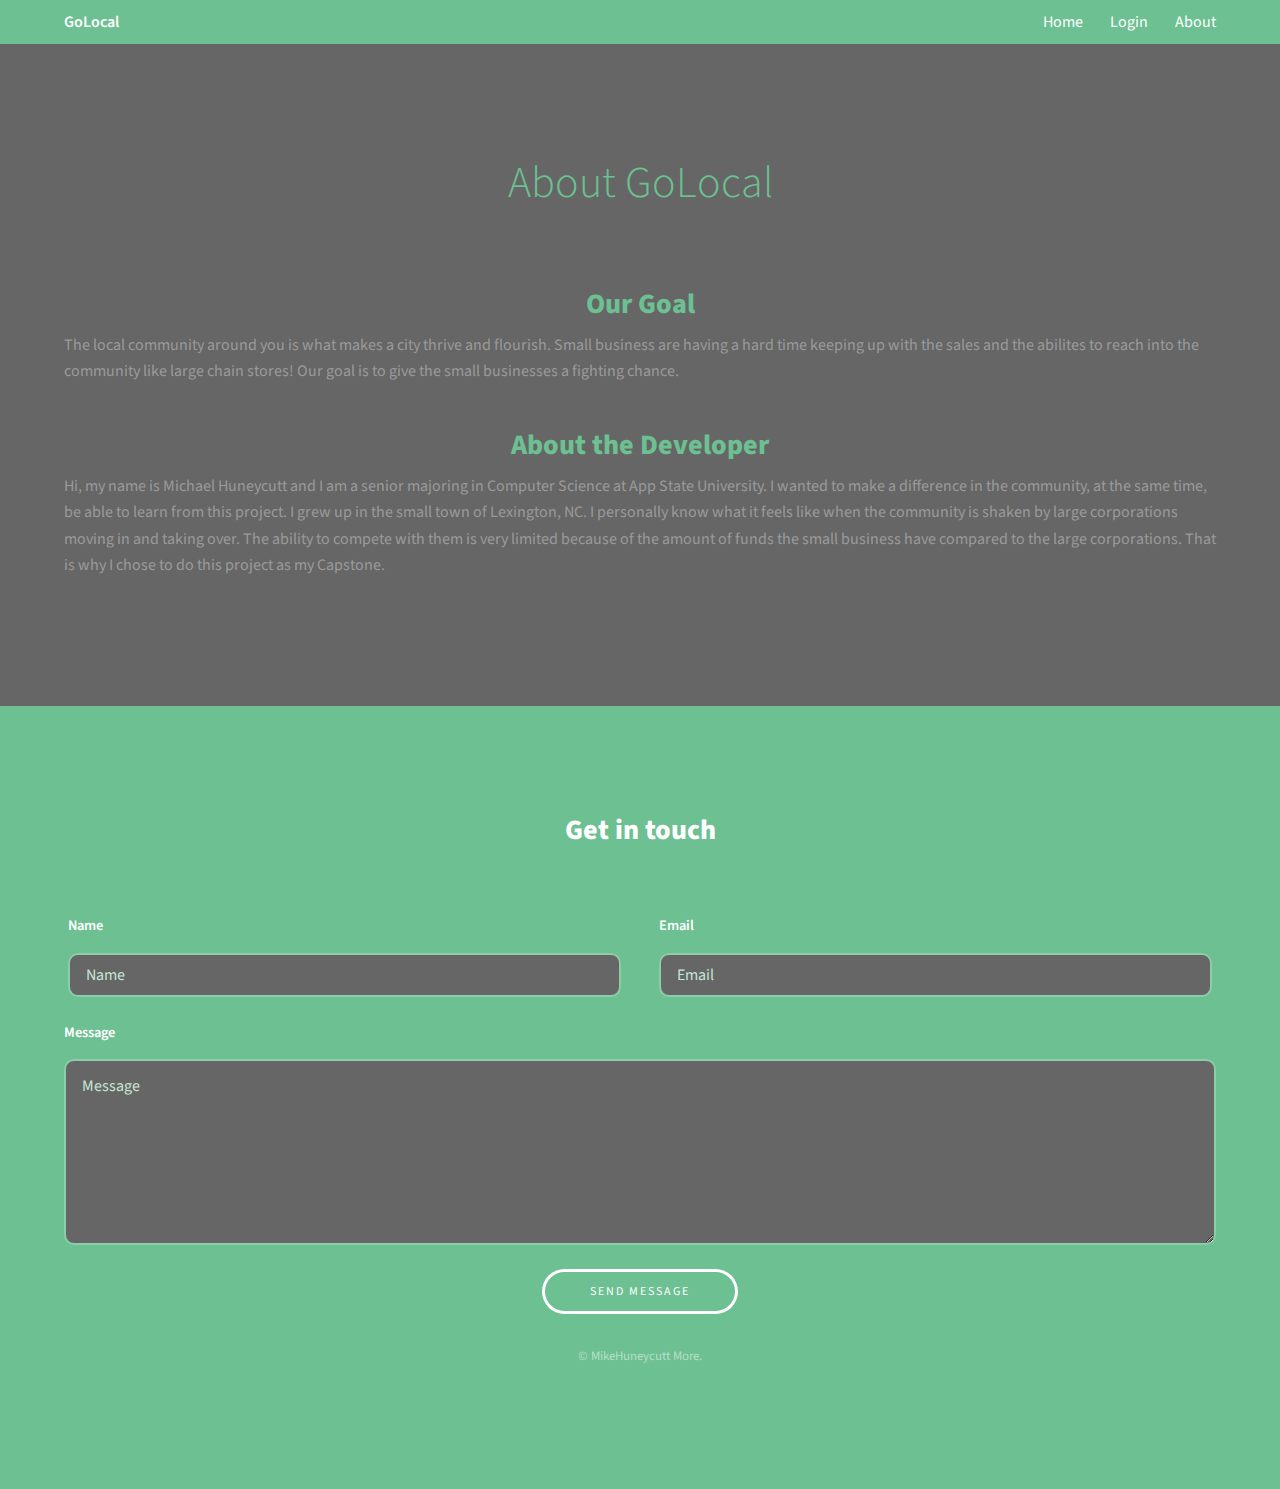
==== commit c5e7da31: "another push" ====
--- a/about.html
+++ b/about.html
@@ -1,93 +1,93 @@
-<!DOCTYPE HTML>
-<!--
-	Projection by TEMPLATED
-	templated.co @templatedco
-	Released for free under the Creative Commons Attribution 3.0 license (templated.co/license)
--->
-<html>
-	<head>
-		<title>About</title>
-		<meta charset="utf-8" />
-		<meta name="viewport" content="width=device-width, initial-scale=1" />
-		<link rel="stylesheet" href="assets/css/main.css" />
-	</head>
-	<body class="subpage">
-
-		<!-- Header -->
-			<header id="header">
-				<div class="inner">
-					<a href="index.html" class="logo"><strong>GoLocal</strong></a>
-					<nav id="nav">
-						<a href="index.html">Home</a>
-						<a href="login.html">Login</a>
-						<a href="about.html">About</a>
-					</nav>
-					<a href="#navPanel" class="navPanelToggle"><span class="fa fa-bars"></span></a>
-				</div>
-			</header>
-
-		<!-- Main -->
-			<section id="main" class="wrapper">
-				<div class="inner">
-					<header class="align-center">
-						<h2>About GoLocal</h2>
-						<p></p>
-					</header>
-
-					<!-- Content -->
-						<h3 id="content">Our Goal</h3>
-						<p>The local community around you is what makes a city thrive and flourish. Small business are having a hard time keeping up with the sales and the outreach of the out of town corporations. Our goal is to give the small businesses a fighting chance. </p>
-						<div class="row">
-							<div class="12u$">
-								<h3>About the Developer</h3>
-								<p>Hi, my name is Michael Huneycutt and I am a senior majoring in Computer Science at App State University. I wanted to make a difference in the community, at the same time, be able to learn from this project. I grew up in the small town of Lexington, NC. I personally know what it feels like when the community is shaken by large corporations moving in and taking over. The ability to compete with them is very limited because of the amount of funds the small business have compared to the large corporations. That is why I chose to do this project as my Capstone. </p>
-							</div>
-							
-						</div>
-
-					</div>
-
-				</div>
-
-			</section>
-
-		<!-- Footer -->
-			<footer id="footer">
-				<div class="inner">
-
-					<h3>Get in touch</h3>
-
-					<form action="#" method="post">
-
-						<div class="field half first">
-							<label for="name">Name</label>
-							<input name="name" id="name" type="text" placeholder="Name">
-						</div>
-						<div class="field half">
-							<label for="email">Email</label>
-							<input name="email" id="email" type="email" placeholder="Email">
-						</div>
-						<div class="field">
-							<label for="message">Message</label>
-							<textarea name="message" id="message" rows="6" placeholder="Message"></textarea>
-						</div>
-						<ul class="actions">
-							<li><input value="Send Message" class="button alt" type="submit"></li>
-						</ul>
-					</form>
-
-					<div class="copyright">
-						&copy; MikeHuneycutt <a href="https://student.cs.appstate.edu/huneycuttmd1">More</a>.
-					</div>
-
-				</div>
-			</footer>
-
-		<!-- Scripts -->
-			<script src="assets/js/jquery.min.js"></script>
-			<script src="assets/js/skel.min.js"></script>
-			<script src="assets/js/util.js"></script>
-			<script src="assets/js/main.js"></script>
-
-	</body>
-</html>+<!DOCTYPE HTML>
+<!--
+	Projection by TEMPLATED
+	templated.co @templatedco
+	Released for free under the Creative Commons Attribution 3.0 license (templated.co/license)
+-->
+<html>
+	<head>
+		<title>About</title>
+		<meta charset="utf-8" />
+		<meta name="viewport" content="width=device-width, initial-scale=1" />
+		<link rel="stylesheet" href="assets/css/main.css" />
+	</head>
+	<body class="subpage">
+
+		<!-- Header -->
+			<header id="header">
+				<div class="inner">
+					<a href="index.html" class="logo"><strong>GoLocal</strong></a>
+					<nav id="nav">
+						<a href="index.html">Home</a>
+						<a href="login.html">Login</a>
+						<a href="about.html">About</a>
+					</nav>
+					<a href="#navPanel" class="navPanelToggle"><span class="fa fa-bars"></span></a>
+				</div>
+			</header>
+
+		<!-- Main -->
+			<section id="main" class="wrapper">
+				<div class="inner">
+					<header class="align-center">
+						<h2>About GoLocal</h2>
+						<p></p>
+					</header>
+
+					<!-- Content -->
+						<h3 id="content">Our Goal</h3>
+						<p>The local community around you is what makes a city thrive and flourish. Small business are having a hard time keeping up with the sales and the abilites to reach into the community like large chain stores! Our goal is to give the small businesses a fighting chance. </p>
+						<div class="row">
+							<div class="12u$">
+								<h3>About the Developer</h3>
+								<p>Hi, my name is Michael Huneycutt and I am a senior majoring in Computer Science at App State University. I wanted to make a difference in the community, at the same time, be able to learn from this project. I grew up in the small town of Lexington, NC. I personally know what it feels like when the community is shaken by large corporations moving in and taking over. The ability to compete with them is very limited because of the amount of funds the small business have compared to the large corporations. That is why I chose to do this project as my Capstone. </p>
+							</div>
+							
+						</div>
+
+					</div>
+
+				</div>
+
+			</section>
+
+		<!-- Footer -->
+			<footer id="footer">
+				<div class="inner">
+
+					<h3>Get in touch</h3>
+
+					<form action="#" method="post">
+
+						<div class="field half first">
+							<label for="name">Name</label>
+							<input name="name" id="name" type="text" placeholder="Name">
+						</div>
+						<div class="field half">
+							<label for="email">Email</label>
+							<input name="email" id="email" type="email" placeholder="Email">
+						</div>
+						<div class="field">
+							<label for="message">Message</label>
+							<textarea name="message" id="message" rows="6" placeholder="Message"></textarea>
+						</div>
+						<ul class="actions">
+							<li><input value="Send Message" class="button alt" type="submit"></li>
+						</ul>
+					</form>
+
+					<div class="copyright">
+						&copy; MikeHuneycutt <a href="https://student.cs.appstate.edu/huneycuttmd1">More</a>.
+					</div>
+
+				</div>
+			</footer>
+
+		<!-- Scripts -->
+			<script src="assets/js/jquery.min.js"></script>
+			<script src="assets/js/skel.min.js"></script>
+			<script src="assets/js/util.js"></script>
+			<script src="assets/js/main.js"></script>
+
+	</body>
+</html>
--- a/assets/css/main.css
+++ b/assets/css/main.css
@@ -240,7 +240,7 @@
 	}
 
 	.row.uniform > * > :first-child {
-		margin-top: 0;
+		margin-top:0;
 	}
 
 	.row.uniform > * > :last-child {
@@ -1568,7 +1568,7 @@
 	}
 
 	body {
-		background: #fff;
+		background: #666;
 	}
 
 		body.is-loading *, body.is-loading *:before, body.is-loading *:after {
@@ -1655,10 +1655,12 @@
 	}
 
 	h1, h2, h3, h4, h5, h6 {
-		color: #555;
-		font-weight: 400;
-		line-height: 1.5;
-		margin: 0 0 1em 0;
+		color: #6CC091;
+		font-weight: 800;
+		line-height: 2;
+		margin: 1 1 .2em 1;
+		text-decoration: none;
+		text-align: center;
 	}
 
 		h1 a, h2 a, h3 a, h4 a, h5 a, h6 a {
@@ -1974,7 +1976,7 @@
 		-webkit-appearance: none;
 		-ms-appearance: none;
 		appearance: none;
-		background: #6cc091;
+		background: #666;
 		border-radius: 10px;
 		border: none;
 		border: solid 2px #8dcca9;
@@ -2066,10 +2068,10 @@
 		input[type="checkbox"] + label,
 		input[type="radio"] + label {
 			text-decoration: none;
-			color: #9a9a9a;
+			color: #6cc091;
 			cursor: pointer;
 			display: inline-block;
-			font-size: 1em;
+			font-size: 1.25em;
 			font-weight: 400;
 			padding-left: 2.4em;
 			padding-right: 0.75em;
@@ -2450,14 +2452,14 @@
 	}
 
 	table {
-		margin: 0 0 2em 0;
-		width: 100%;
+		margin: 0 0 1em 0;
+		width: 50%;
 	}
 
 		table tbody tr {
-			border: solid 1px #dbdbdb;
-			border-left: 0;
-			border-right: 0;
+			border: solid 3px #dbdbdb;
+			border-left: solid 3px #dbdbdb;
+			border-right: solid 3px #dbdbdb;
 		}
 
 			table tbody tr:nth-child(2n + 1) {
@@ -2469,11 +2471,11 @@
 		}
 
 		table th {
-			color: #555;
-			font-size: 0.9em;
-			font-weight: 600;
-			padding: 0 0.75em 0.75em 0.75em;
-			text-align: left;
+			color: #dbdbdb;
+			font-size: 1.3em;
+			font-weight: 800;
+			padding: 0 0em 00em 0em;
+			text-align: center;
 		}
 
 		table thead {
@@ -2481,7 +2483,7 @@
 		}
 
 		table tfoot {
-			border-top: solid 2px #dbdbdb;
+			border-top: solid 2px #555;
 		}
 
 		table.alt {
@@ -2489,7 +2491,7 @@
 		}
 
 			table.alt tbody tr td {
-				border: solid 1px #dbdbdb;
+				border: solid 1px #555;
 				border-left-width: 0;
 				border-top-width: 0;
 			}
@@ -2957,6 +2959,7 @@
 			color: #fff;
 			margin: 0;
 			font-size: 1.5em;
+			padding: 0;
 		}
 
 		#banner .icon {
@@ -3106,6 +3109,7 @@
 			}
 
 		}
+		
 
 /* Footer */
 
